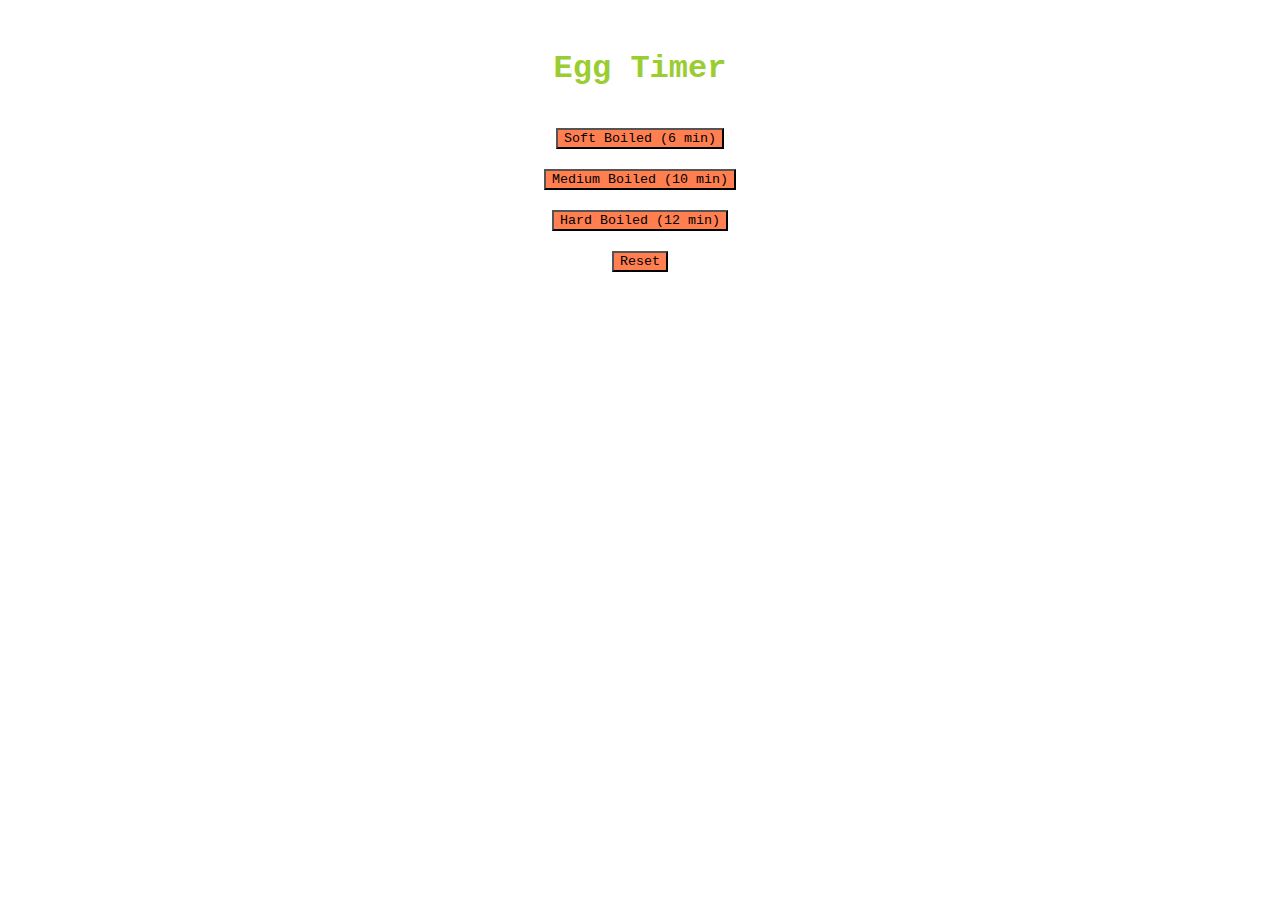
==== index.html @ cb9ea80a "mv" ====
<!DOCTYPE html>
<html lang="en">
<head>
    <meta charset="UTF-8">
    <meta name="viewport" content="width=device-width, initial-scale=1.0">
    <link rel="stylesheet" type="text/css" href="./eggTimer.css">
    <audio id="notification-sound" src="./assets/bubblepop.mp3" preload="auto"></audio>
    <audio id="notification-sound-continue" src="./assets/bellsound.mp3" preload="auto"></audio>
    <link rel="preconnect" href="https://fonts.googleapis.com">
    <link rel="preconnect" href="https://fonts.gstatic.com" crossorigin>
    <link href="https://fonts.googleapis.com/css2?family=Courier+Prime:ital,wght@0,400;0,700;1,400;1,700&display=swap" rel="stylesheet">
    <title>Egg timer</title>
</head>
<body>
    <h1>Egg Timer</h1>
    <h2 class="timerDisplay" id="timerDisplay" style="display: none">00:00</h2>
    <div class="buttons">
    <button class="buttonSoft" onclick="startTimer(3)">Soft Boiled (6 min)</button>
    <br />
    <button class="buttonMedium" onclick="startTimer(600)">Medium Boiled (10 min)</button>
    <br />
    <button class="buttonHard" onclick="startTimer(720)">Hard Boiled (12 min)</button>
    <br />
    <button onclick="resetTimer()">Reset</button>
    </div>
    <script src="script.js"></script>
</body>
</html>
---- eggTimer.css ----
body{
    margin: 50px;
    font-family: 'Courier New', Courier, monospace;
    text-align: center;
}
/* google font */

h1{
    color: yellowgreen;
}
h2{
    padding: 20px;
}
.buttons{
    padding: 20px;
}
button{
    font-family: 'Courier New', Courier, monospace;
    cursor: pointer;
    margin-bottom: 20px;
    background-color: coral;
}
button:hover{
    background-color: aqua;
}
button:focus{
    background-color: blue;
}
.timerDisplay{
    color: cadetblue;
}
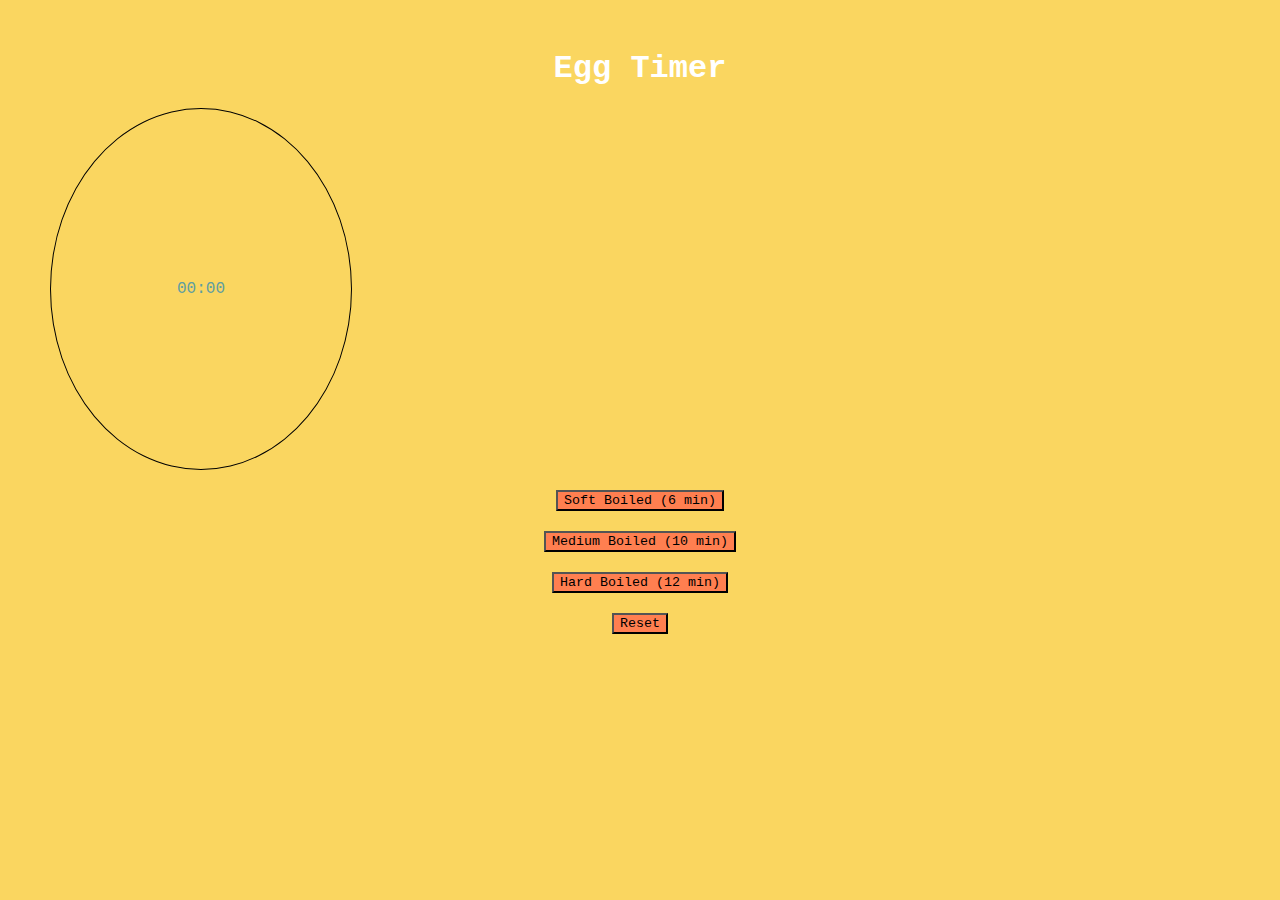
==== commit 810995a3: "update circle" ====
--- a/index.html
+++ b/index.html
@@ -3,25 +3,23 @@
 <head>
     <meta charset="UTF-8">
     <meta name="viewport" content="width=device-width, initial-scale=1.0">
-    <link rel="stylesheet" type="text/css" href="./eggTimer.css">
-    <audio id="notification-sound" src="./assets/bubblepop.mp3" preload="auto"></audio>
-    <audio id="notification-sound-continue" src="./assets/bellsound.mp3" preload="auto"></audio>
-    <link rel="preconnect" href="https://fonts.googleapis.com">
-    <link rel="preconnect" href="https://fonts.gstatic.com" crossorigin>
-    <link href="https://fonts.googleapis.com/css2?family=Courier+Prime:ital,wght@0,400;0,700;1,400;1,700&display=swap" rel="stylesheet">
+    <link rel="stylesheet" type="text/css" href="./style.css">
+    <audio id="notification-sound" src="./assets/egg-shaker.mp3" preload="auto"></audio>
     <title>Egg timer</title>
 </head>
 <body>
     <h1>Egg Timer</h1>
-    <h2 class="timerDisplay" id="timerDisplay" style="display: none">00:00</h2>
+    <div class="circle">
+        <p class="timerDisplay" id="timerDisplay" style="display: block">00:00</p>
+    </div>
     <div class="buttons">
-    <button class="buttonSoft" onclick="startTimer(3)">Soft Boiled (6 min)</button>
-    <br />
-    <button class="buttonMedium" onclick="startTimer(600)">Medium Boiled (10 min)</button>
-    <br />
-    <button class="buttonHard" onclick="startTimer(720)">Hard Boiled (12 min)</button>
-    <br />
-    <button onclick="resetTimer()">Reset</button>
+        <button class="buttonSoft" onclick="startTimer(3)">Soft Boiled (6 min)</button>
+        <br />
+        <button class="buttonMedium" onclick="startTimer(600)">Medium Boiled (10 min)</button>
+        <br />
+        <button class="buttonHard" onclick="startTimer(720)">Hard Boiled (12 min)</button>
+        <br />
+        <button onclick="resetTimer()">Reset</button>
     </div>
     <script src="script.js"></script>
 </body>
--- a/style.css
+++ b/style.css
@@ -0,0 +1,41 @@
+body{
+    margin: 50px;
+    font-family: 'Courier New', Courier, monospace;
+    text-align: center;
+    background-color: #fad660;
+}
+/* google font */
+
+h1{
+    color: #FFFFFF;
+}
+.circle{
+    /* position: absolute; */
+    width: 300px;
+    height: 360px;
+    border-radius: 50%;
+    background: #FAD660;
+    border: 1px solid #000000;
+    display: flex;
+    justify-content: center;
+    align-items: center;
+}
+
+.buttons{
+    padding: 20px;
+}
+button{
+    font-family: 'Courier New', Courier, monospace;
+    cursor: pointer;
+    margin-bottom: 20px;
+    background-color: coral;
+}
+button:hover{
+    background-color: aqua;
+}
+button:focus{
+    background-color: blue;
+}
+.timerDisplay{
+    color: cadetblue;
+}
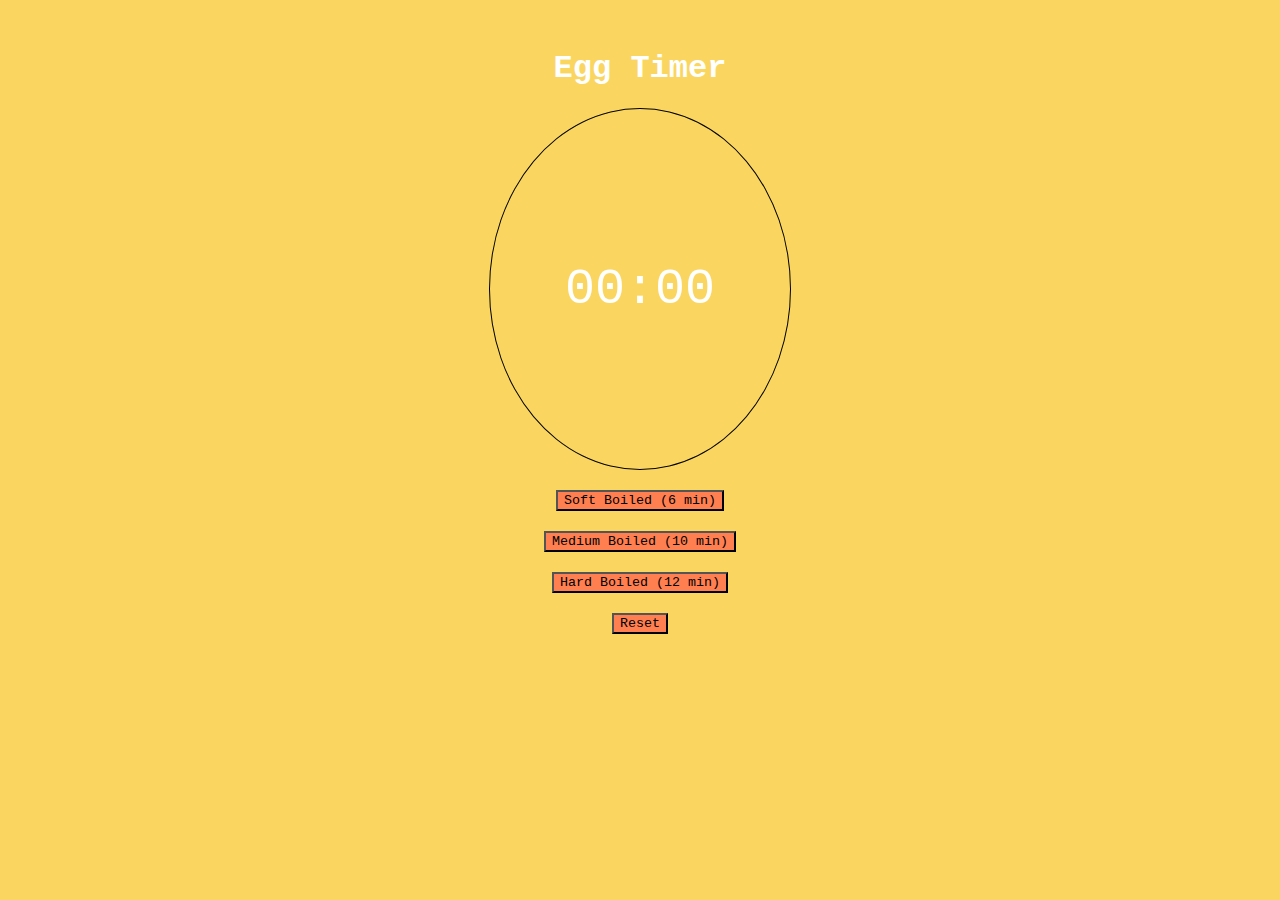
==== commit 2b2c9156: "update" ====
--- a/index.html
+++ b/index.html
@@ -10,7 +10,7 @@
 <body>
     <h1>Egg Timer</h1>
     <div class="circle">
-        <p class="timerDisplay" id="timerDisplay" style="display: block">00:00</p>
+        <p class="timerDisplay" id="timerDisplay">00:00</p>
     </div>
     <div class="buttons">
         <button class="buttonSoft" onclick="startTimer(3)">Soft Boiled (6 min)</button>
--- a/style.css
+++ b/style.css
@@ -10,15 +10,14 @@
     color: #FFFFFF;
 }
 .circle{
-    /* position: absolute; */
     width: 300px;
     height: 360px;
     border-radius: 50%;
-    background: #FAD660;
     border: 1px solid #000000;
     display: flex;
     justify-content: center;
     align-items: center;
+    margin: auto;
 }
 
 .buttons{
@@ -37,5 +36,6 @@
     background-color: blue;
 }
 .timerDisplay{
-    color: cadetblue;
+    color: #FFFFFF;
+    font-size: 50px;
 }
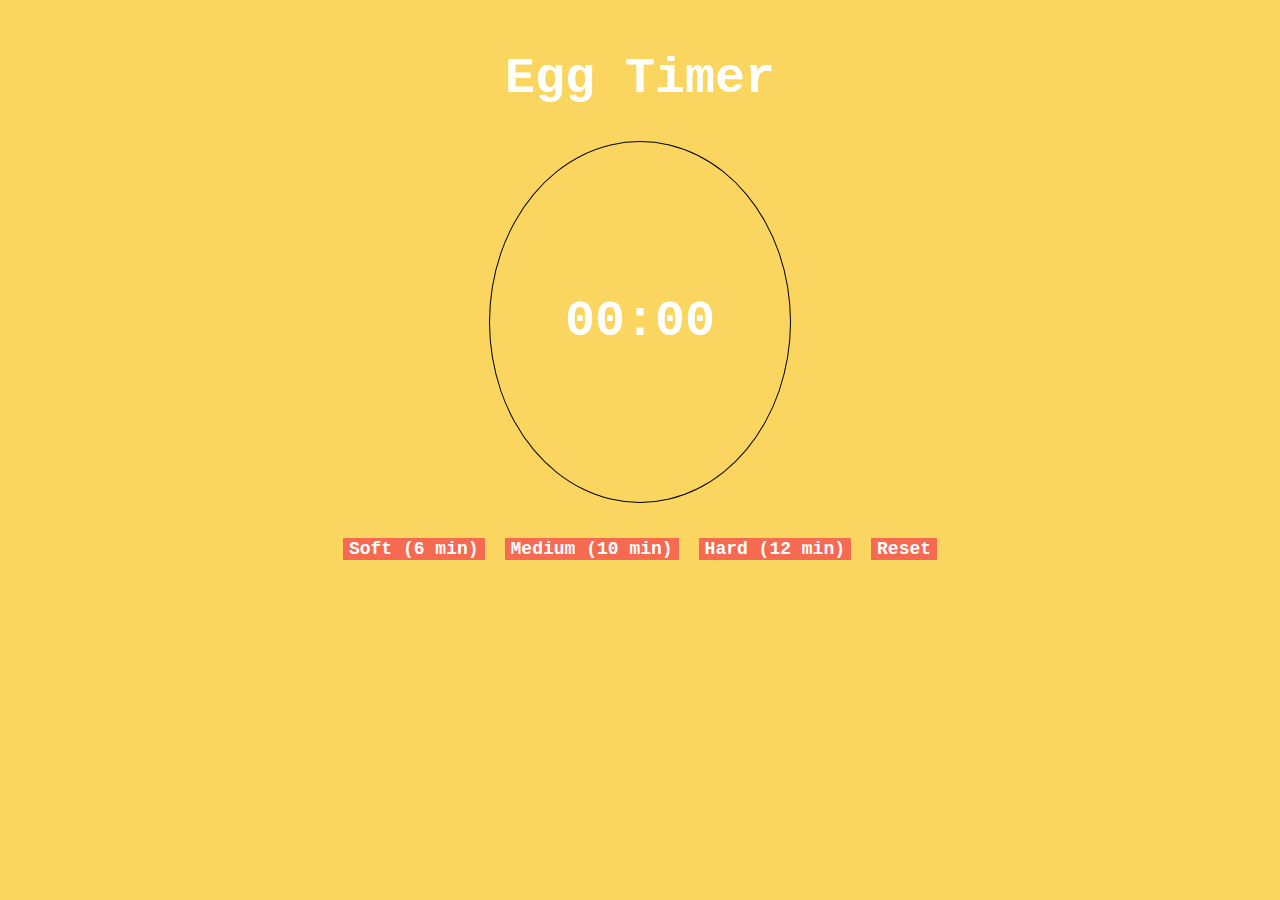
==== commit c97d222b: "update buttons" ====
--- a/index.html
+++ b/index.html
@@ -13,11 +13,11 @@
         <p class="timerDisplay" id="timerDisplay">00:00</p>
     </div>
     <div class="buttons">
-        <button class="buttonSoft" onclick="startTimer(3)">Soft Boiled (6 min)</button>
+        <button class="buttonSoft" onclick="startTimer(3)">Soft (6 min)</button>
         <br />
-        <button class="buttonMedium" onclick="startTimer(600)">Medium Boiled (10 min)</button>
+        <button class="buttonMedium" onclick="startTimer(600)">Medium (10 min)</button>
         <br />
-        <button class="buttonHard" onclick="startTimer(720)">Hard Boiled (12 min)</button>
+        <button class="buttonHard" onclick="startTimer(720)">Hard (12 min)</button>
         <br />
         <button onclick="resetTimer()">Reset</button>
     </div>
--- a/style.css
+++ b/style.css
@@ -8,6 +8,7 @@
 
 h1{
     color: #FFFFFF;
+    font-size: 50px;
 }
 .circle{
     width: 300px;
@@ -19,23 +20,34 @@
     align-items: center;
     margin: auto;
 }
-
+.timerDisplay{
+    color: #FFFFFF;
+    font-size: 50px;
+    font-weight: 600;
+}
 .buttons{
-    padding: 20px;
+    margin: 25px;
+    display: flex;
+    justify-content: center;
 }
 button{
     font-family: 'Courier New', Courier, monospace;
+    font-size: large;
+    font-weight: 600;
+    color: #FFFFFF;
     cursor: pointer;
-    margin-bottom: 20px;
-    background-color: coral;
+    margin: 10px;
+    background-color: #f66a51;
+    border: none;
 }
-button:hover{
-    background-color: aqua;
+button:active, button:hover{
+    background-color: #cef558;
 }
-button:focus{
-    background-color: blue;
-}
-.timerDisplay{
-    color: #FFFFFF;
-    font-size: 50px;
-}
+@media screen and (max-width: 392px){
+    .circle{
+        width: auto;
+    }
+    h1{
+        font-size: 40px;
+    }
+}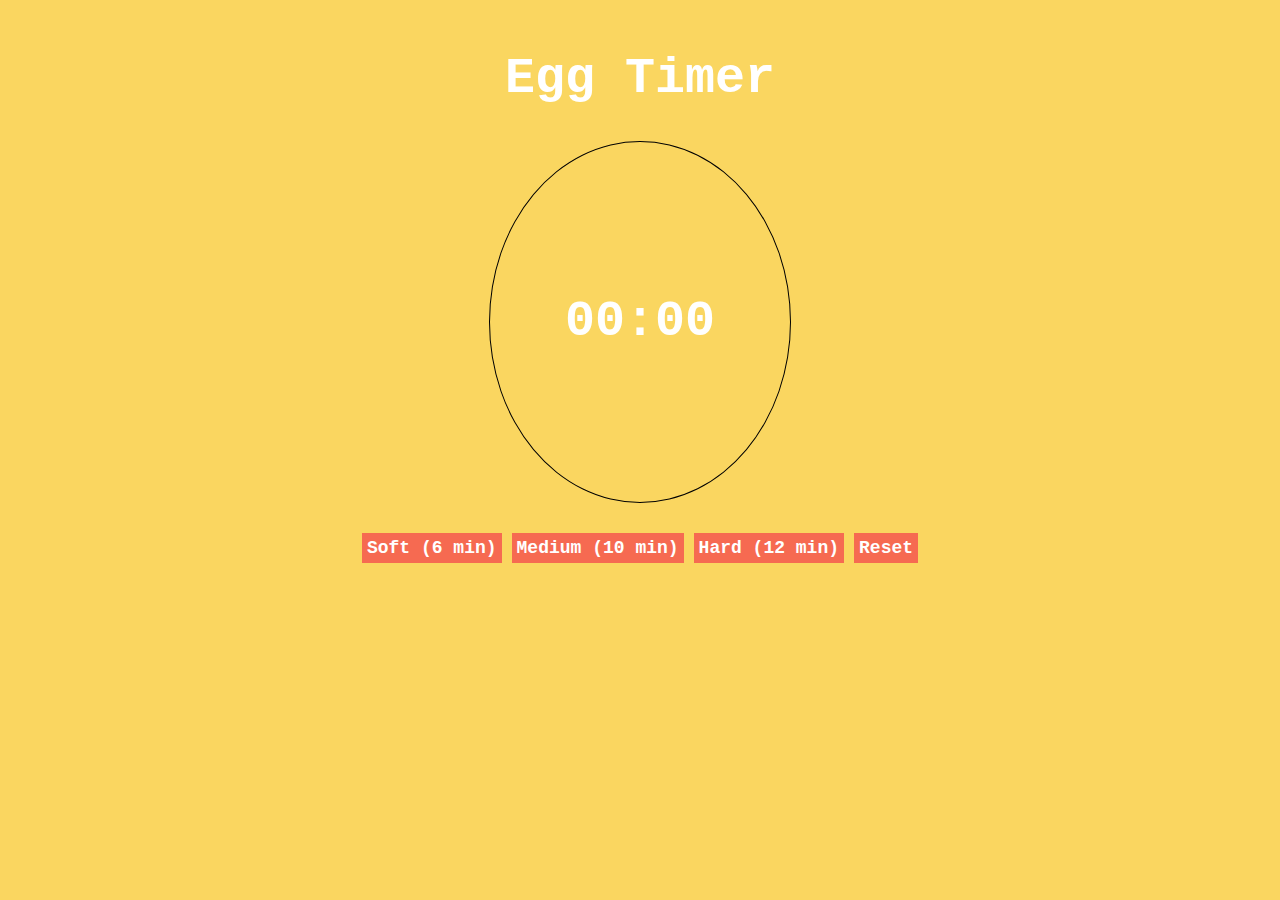
==== commit 892a0808: "update time" ====
--- a/index.html
+++ b/index.html
@@ -13,7 +13,7 @@
         <p class="timerDisplay" id="timerDisplay">00:00</p>
     </div>
     <div class="buttons">
-        <button class="buttonSoft" onclick="startTimer(3)">Soft (6 min)</button>
+        <button class="buttonSoft" onclick="startTimer(360)">Soft (6 min)</button>
         <br />
         <button class="buttonMedium" onclick="startTimer(600)">Medium (10 min)</button>
         <br />
--- a/style.css
+++ b/style.css
@@ -36,7 +36,8 @@
     font-weight: 600;
     color: #FFFFFF;
     cursor: pointer;
-    margin: 10px;
+    margin: 5px;
+    padding: 5px;
     background-color: #f66a51;
     border: none;
 }
